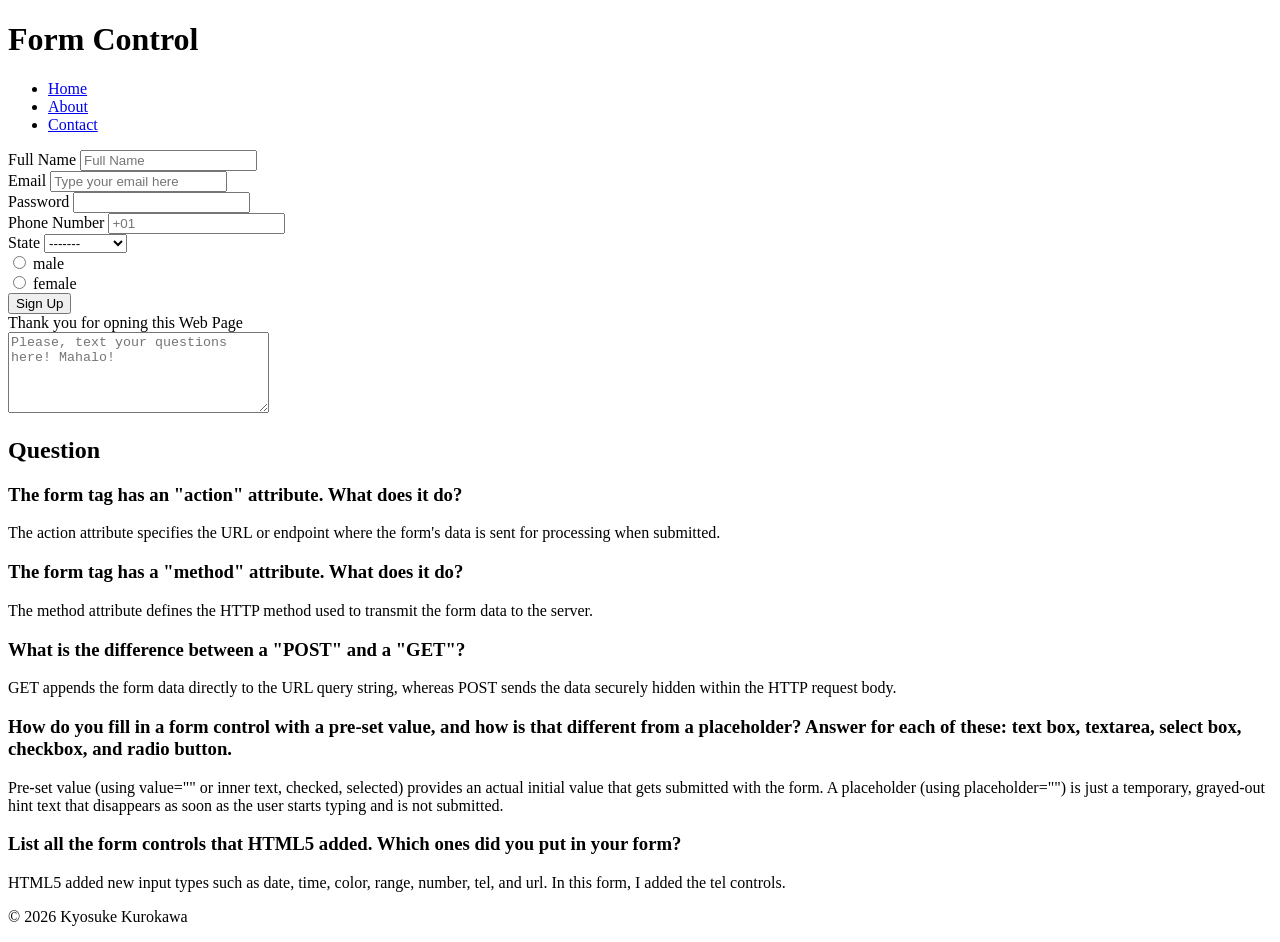
==== index.html @ 7893d828 "Add files via upload" ====
<!DOCTYPE html>
<html lang="en">
<head>
    <meta charset="UTF-8">
    <meta name="viewport" content="width=device-width, initial-scale=1.0">
    <title>CS202. Making web has Form.</title>
</head>
<body>
    <header>
        <h1>Form Control</h1>
    </header>
    <nav>
      <ul>
        <li><a href="#">Home</a></li>
        <li><a href="#">About</a></li>
        <li><a href="#">Contact</a></li>
      </ul>
    </nav>
    <main>
        <form>
            
            <div>
                <label for ="personname">Full Name</label>
                <input id = "personname" type = "text" name = "fullname" placeholder = "Full Name">
            </div>

            <div>
                <label for ="email">Email</label>
                <input id = "email" type="text" name = "email" placeholder="Type your email here">
            </div>

            <div>
                <label for = "password">Password</label>
                <input id = "password" type = "password">
            </div>

            <div>
                <label for ="phoneNum">Phone Number</label>
                <input id = "phoneNum" type="tel" name = "phoneNum" placeholder="+01">
            </div>

            <div>
                <label for = "state"> State</label>
                <select name = "state" id = "state">
                    <option value="blank">-------</option>
                    <option value="HI">Hawaii</option>
                    <option value="AK">Alaska</option>
                    <option value="CA">California</option>
                    <option value="DE">Delawere</option>
                    <option value="ID">Idaho</option>
                    <option value="KY">Kentucky</option>
                    <option value="ME">Maine</option>
                    <option value="OK">Oklahama</option>
                    <option value="NY">New York</option>
                </select>
            </div>

            <div>
                <div>
                    <input type="radio" id="male" name="gender" value="male">
                    <label for="male">male</label>
                    </div>

                    <div>
                    <input type="radio" id="female" name="gender" value="female">
                    <label for="female">female</label>
                    </div>

                    <input type="submit" value="Sign Up">
            </div>

            <div>
                <label for="bio">Thank you for opning this Web Page</label><br>
                <textarea id="bio" name="bio" rows="5" cols="30" placeholder="Please, text your questions here! Mahalo!"></textarea>
            </div>

        </form>

        <div>
                <h2>Question</h2>
                
                <h3>The form tag has an "action" attribute. What does it do?</h3>
                <p>The action attribute specifies the URL or endpoint where the form's data is sent for processing when submitted.</p>
                <h3>The form tag has a "method" attribute. What does it do?</h3>
                <p>The method attribute defines the HTTP method used to transmit the form data to the server.</p>
                <h3>What is the difference between a "POST" and a "GET"?</h3>
                <p>GET appends the form data directly to the URL query string, whereas POST sends the data securely hidden within the HTTP request body.</p>
                <h3>How do you fill in a form control with a pre-set value, and how is that different from a placeholder? Answer for each of these: text box, textarea, select box, checkbox, and radio button.</h3>
                <p>Pre-set value (using value="" or inner text, checked, selected) provides an actual initial value that gets submitted with the form. A placeholder (using placeholder="") is just a temporary, grayed-out hint text that disappears as soon as the user starts typing and is not submitted.</p>
                <h3>List all the form controls that HTML5 added. Which ones did you put in your form?</h3>
                <p>HTML5 added new input types such as date, time, color, range, number, tel, and url. In this form, I added the tel controls.</p>
            </div>
    </main>


    <footer>
        <p class="copyright">&copy; 2026 Kyosuke Kurokawa</p>
    </footer>
</body>
</html>
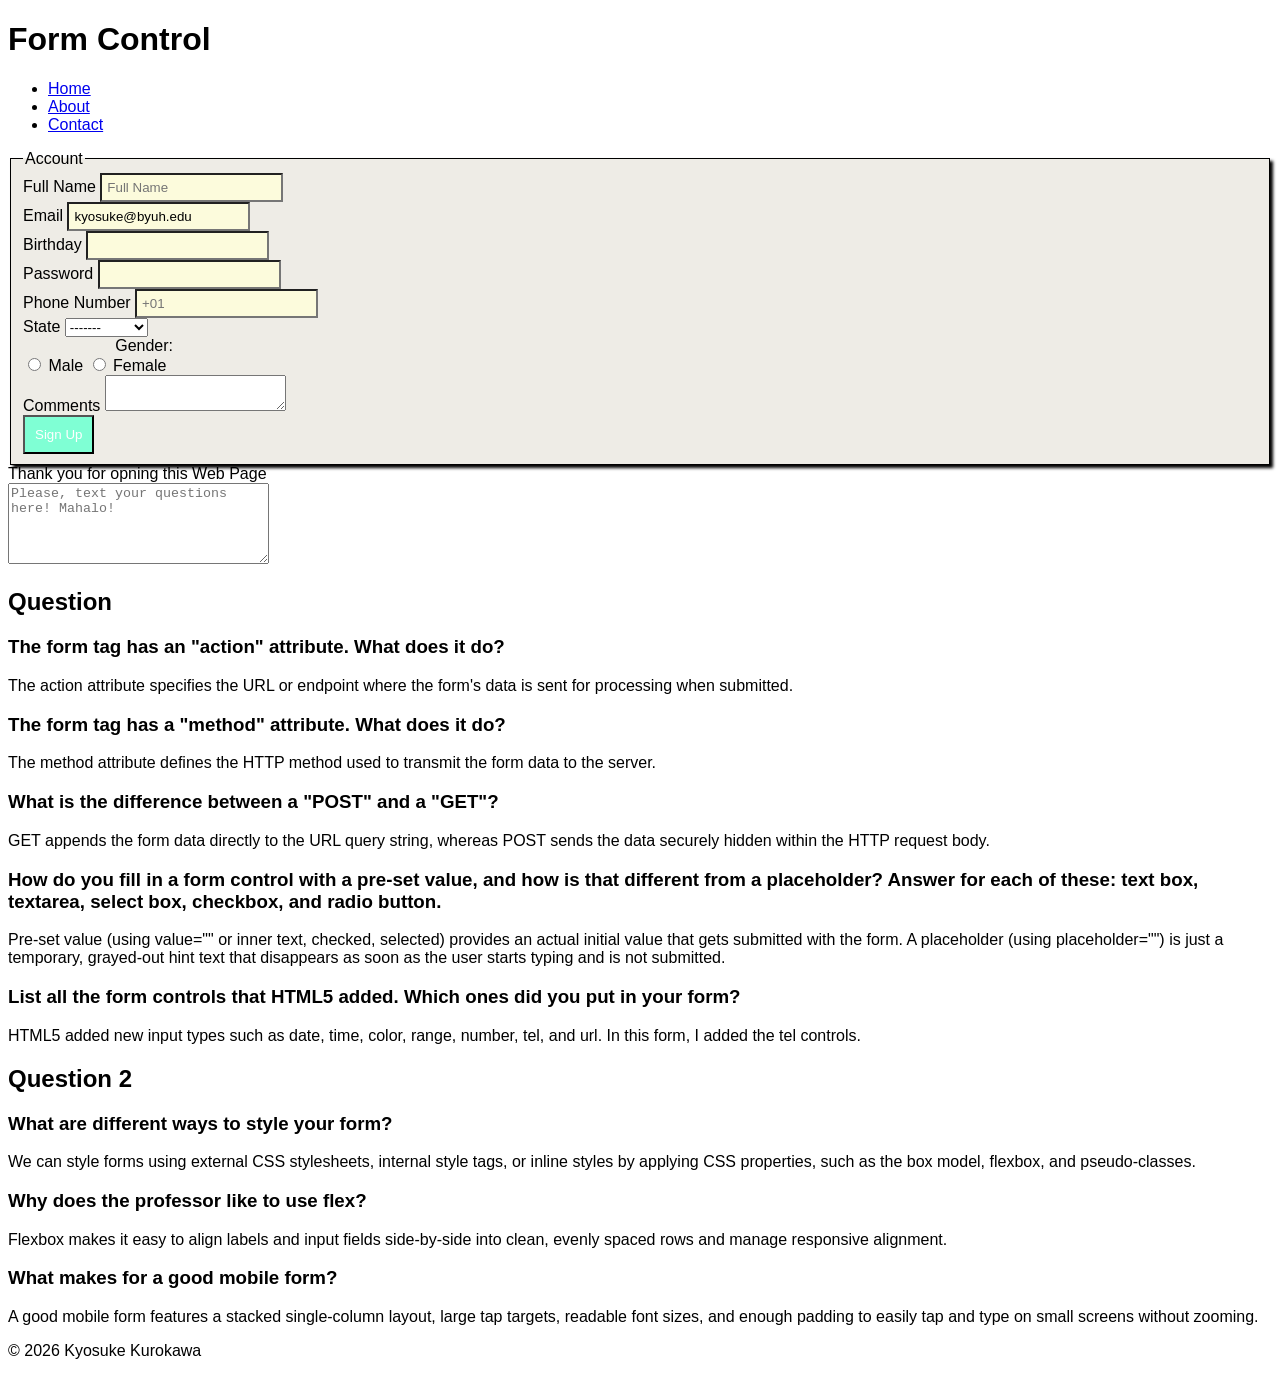
==== commit 71a28abb: "Add files via upload" ====
--- a/index.html
+++ b/index.html
@@ -4,6 +4,7 @@
     <meta charset="UTF-8">
     <meta name="viewport" content="width=device-width, initial-scale=1.0">
     <title>CS202. Making web has Form.</title>
+    <link rel="stylesheet" href="form.css">
 </head>
 <body>
     <header>
@@ -17,29 +18,35 @@
       </ul>
     </nav>
     <main>
-        <form>
-            
-            <div>
+        <form action="formprocessing.html" method="post">
+            <fieldset>
+                <legend>Account</legend>
+            <div class="form-row">
                 <label for ="personname">Full Name</label>
                 <input id = "personname" type = "text" name = "fullname" placeholder = "Full Name">
             </div>
 
-            <div>
+            <div class="form-row">
                 <label for ="email">Email</label>
-                <input id = "email" type="text" name = "email" placeholder="Type your email here">
+                <input id = "email" type="text" name = "email" value="kyosuke@byuh.edu">
             </div>
 
-            <div>
-                <label for = "password">Password</label>
-                <input id = "password" type = "password">
+            <div class="form-row">
+                <label for="bdtate">Birthday</label>
+                <input type="type" name="bdate" id="dbate">
             </div>
 
-            <div>
+            <div class="form-row">
+                <label for = "password">Password</label>
+                <input id = "password" type = "password" name="pass">
+            </div>
+
+            <div class="form-row">
                 <label for ="phoneNum">Phone Number</label>
                 <input id = "phoneNum" type="tel" name = "phoneNum" placeholder="+01">
             </div>
 
-            <div>
+            <div class="form-row">
                 <label for = "state"> State</label>
                 <select name = "state" id = "state">
                     <option value="blank">-------</option>
@@ -55,21 +62,25 @@
                 </select>
             </div>
 
-            <div>
-                <div>
-                    <input type="radio" id="male" name="gender" value="male">
-                    <label for="male">male</label>
-                    </div>
+            <div class="check-row">
+                <div class="spacer">Gender:</div>
+                <label><input type="radio" name="gender" value="male"> Male</label>
+                <label><input type="radio" name="gender" value="male"> Female</label>
+            </div>
+    
+                <div class="form-row">
+                    <label for="comments">Comments</label>
+                    <textarea name="comments" id="comments"></textarea>
+                </div>
 
-                    <div>
-                    <input type="radio" id="female" name="gender" value="female">
-                    <label for="female">female</label>
-                    </div>
-
+                <div class="form-row">
+                    <div class="spacer"></div>
                     <input type="submit" value="Sign Up">
+                </div>
+                </fieldset>
             </div>
 
-            <div>
+            <div class="form-row">
                 <label for="bio">Thank you for opning this Web Page</label><br>
                 <textarea id="bio" name="bio" rows="5" cols="30" placeholder="Please, text your questions here! Mahalo!"></textarea>
             </div>
@@ -89,7 +100,18 @@
                 <p>Pre-set value (using value="" or inner text, checked, selected) provides an actual initial value that gets submitted with the form. A placeholder (using placeholder="") is just a temporary, grayed-out hint text that disappears as soon as the user starts typing and is not submitted.</p>
                 <h3>List all the form controls that HTML5 added. Which ones did you put in your form?</h3>
                 <p>HTML5 added new input types such as date, time, color, range, number, tel, and url. In this form, I added the tel controls.</p>
-            </div>
+        </div>
+
+        <div>
+            <h2>Question 2</h2>
+
+            <h3>What are different ways to style your form?</h3>
+            <p>We can style forms using external CSS stylesheets, internal style tags, or inline styles by applying CSS properties, such as the box model, flexbox, and pseudo-classes. </p>
+            <h3>Why does the professor like to use flex?</h3>
+            <p>Flexbox makes it easy to align labels and input fields side-by-side into clean, evenly spaced rows and manage responsive alignment.</p>
+            <h3>What makes for a good mobile form?</h3>
+            <p>A good mobile form features a stacked single-column layout, large tap targets, readable font sizes, and enough padding to easily tap and type on small screens without zooming.</p>
+        </div>
     </main>
 
 
--- a/form.css
+++ b/form.css
@@ -0,0 +1,52 @@
+body {
+    font-family: Arial, Helvetica, sans-serif;
+}
+
+fieldset {
+    background-color:rgb(238, 236, 230);
+    border: thin solid black;
+    box-shadow: 3px 3px 3px;
+}
+
+.form-row .check-row{ 
+    margin: 10px 0;
+    display: flex;
+    gap: 10px;
+}
+
+.form-row label{
+    width: 150px;
+    text-align: right;
+}
+
+.spacer {
+    width: 150px;
+    text-align: right;
+}
+
+.form-row input:not([type="submit"]) {
+    padding: 5px;
+    background-color: #fcfbdc;
+}
+
+.form-row input:focus {
+    background-color: rgb(0, 242, 255);
+}
+
+.form-row input[type="submit"] {
+    padding: 10px;
+    background-color: aquamarine;
+    color: white;
+}
+
+
+@media ONLY screen AND (max-width: 500px) {
+    .form-row, .check-row {
+        flex-direction: column;
+    }
+
+    .form-row label {
+        text-align: left;
+    }
+
+}
